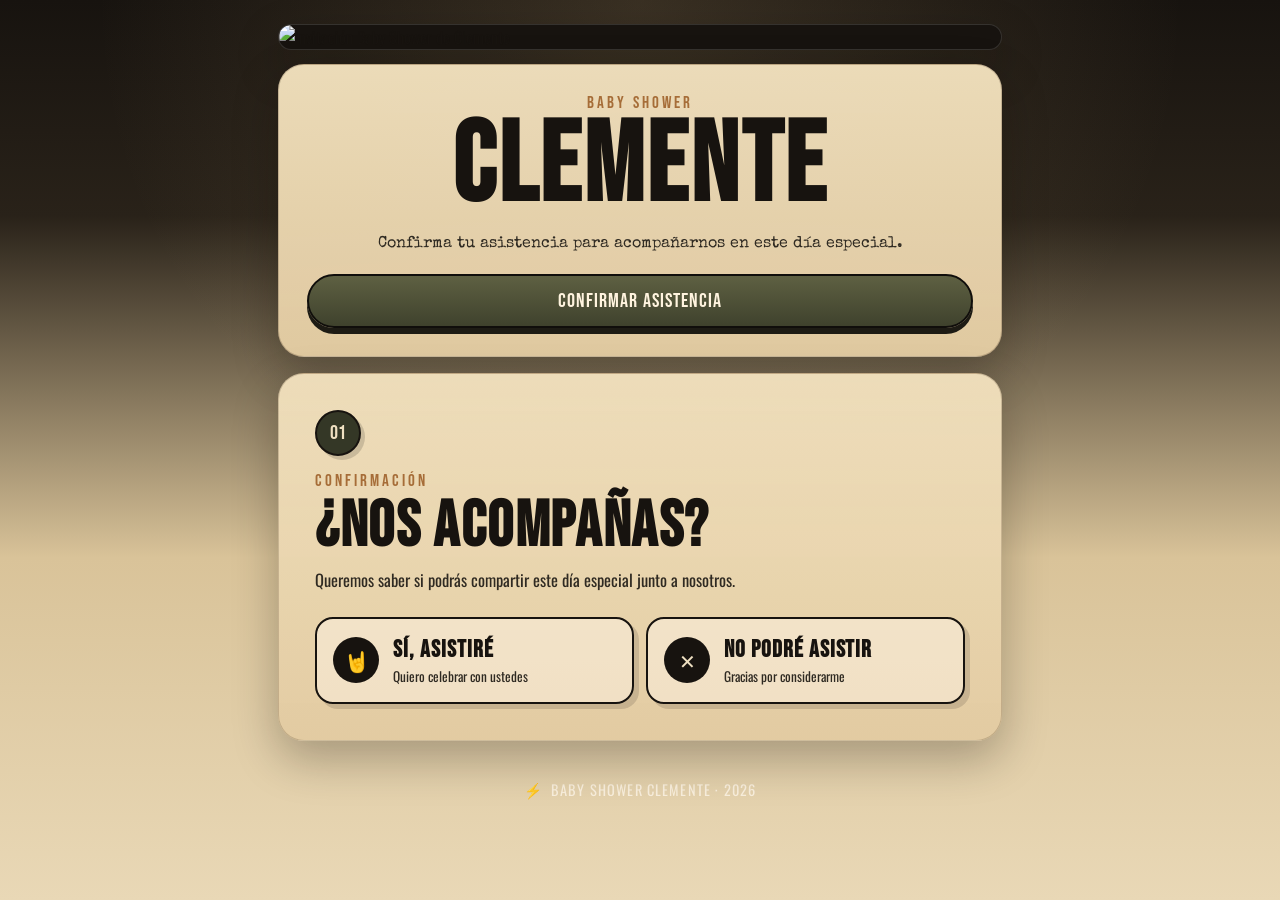
==== index.html @ 412e62c1 "V1 Baby Shower Clemente" ====
<!DOCTYPE html>
<html lang="es">
<head>
  <meta charset="UTF-8" />
  <meta name="viewport" content="width=device-width, initial-scale=1.0" />
  <meta name="theme-color" content="#17130f" />
  <meta name="description" content="Invitación al Baby Shower de Clemente." />
  <title>Baby Shower Clemente</title>

  <link rel="preconnect" href="https://fonts.googleapis.com">
  <link rel="preconnect" href="https://fonts.gstatic.com" crossorigin>
  <link href="https://fonts.googleapis.com/css2?family=Bebas+Neue&family=Oswald:wght@400;500;600;700&family=Special+Elite&display=swap" rel="stylesheet">

  <link rel="stylesheet" href="./css/styles.css" />
  <script defer src="./js/app.js"></script>
</head>
<body>
  <noscript>
    <div class="noscript">Esta invitación necesita JavaScript para funcionar.</div>
  </noscript>

  <main class="app-shell">
    <!-- PORTADA: la imagen se muestra completa, sin recortes ni textos superpuestos -->
    <section class="hero" aria-labelledby="titulo-evento">
      <div class="invitation-frame">
        <img
          src="./assets/images/invitacion-clemente.png"
          alt="Invitación Baby Shower de Clemente"
          class="invitation-image"
        />
      </div>

      <div class="hero-actions">
        <p class="eyebrow">Baby Shower</p>
        <h1 id="titulo-evento">Clemente</h1>
        <p class="hero-copy">Confirma tu asistencia para acompañarnos en este día especial.</p>

        <button class="btn btn--primary btn--wide" id="startBtn" type="button">
          Confirmar asistencia
        </button>
      </div>
    </section>

    <section class="flow-card" id="flowCard" aria-live="polite">
      <!-- PASO 1 -->
      <div class="step is-active" data-step="attendance">
        <div class="step__badge">01</div>
        <p class="eyebrow">Confirmación</p>
        <h2>¿Nos acompañas?</h2>
        <p class="step__copy">
          Queremos saber si podrás compartir este día especial junto a nosotros.
        </p>

        <div class="choice-grid">
          <button class="choice choice--yes" id="yesBtn" type="button">
            <span class="choice__icon" aria-hidden="true">🤘</span>
            <span>
              <strong>Sí, asistiré</strong>
              <small>Quiero celebrar con ustedes</small>
            </span>
          </button>

          <button class="choice choice--no" id="noBtn" type="button">
            <span class="choice__icon" aria-hidden="true">✕</span>
            <span>
              <strong>No podré asistir</strong>
              <small>Gracias por considerarme</small>
            </span>
          </button>
        </div>
      </div>

      <!-- PASO 2 -->
      <div class="step" data-step="details">
        <div class="step__badge">02</div>
        <p class="eyebrow">Tus datos</p>
        <h2 id="detailsTitle">¡Genial!</h2>
        <p class="step__copy" id="detailsCopy">
          Cuéntanos quién viene a celebrar la llegada de Clemente.
        </p>

        <form id="rsvpForm" novalidate>
          <label class="field">
            <span>Tu nombre</span>
            <input
              id="guestName"
              name="guestName"
              type="text"
              autocomplete="name"
              maxlength="80"
              placeholder="Ej: Cristopher Jiménez"
              required
            />
            <small class="field__error" id="nameError"></small>
          </label>

          <div class="counter-block" id="peopleBlock">
            <span class="counter-block__label">¿Cuántas personas asistirán?</span>
            <div class="counter" role="group" aria-label="Cantidad de personas">
              <button type="button" class="counter__btn" id="minusBtn" aria-label="Restar una persona">−</button>
              <output id="peopleCount" class="counter__value" aria-live="polite">1</output>
              <button type="button" class="counter__btn" id="plusBtn" aria-label="Sumar una persona">+</button>
            </div>
            <small>Máximo 10 personas por confirmación.</small>
          </div>

          <button class="btn btn--primary btn--wide" type="submit">
            Confirmar
          </button>
          <button class="btn btn--ghost btn--wide" id="backToAttendanceBtn" type="button">
            Volver
          </button>
        </form>
      </div>

      <!-- PASO 3 -->
      <div class="step" data-step="gifts">
        <div class="step__badge">03</div>
        <p class="eyebrow">Ideas de regalos</p>
        <h2>Si quieres traer un detalle</h2>
        <p class="step__copy">
          Lo más importante es compartir este día con nosotros. Estas son algunas ideas que pueden ser útiles para Clemente.
        </p>

        <div class="gift-grid" id="giftGrid"></div>

        <button class="btn btn--primary btn--wide" id="finishBtn" type="button">
          Continuar
        </button>
      </div>

      <!-- PASO 4 -->
      <div class="step" data-step="done">
        <div class="step__badge">04</div>
        <p class="eyebrow">Confirmación final</p>
        <h2 id="finalTitle">¡Listo!</h2>
        <div class="final-message" id="finalMessage"></div>
        <div class="summary-card" id="summaryCard"></div>

        <div class="final-actions">
          <button class="btn btn--primary btn--wide" id="calendarBtn" type="button">
            Agregar al calendario
          </button>
          <button class="btn btn--ghost btn--wide" id="editBtn" type="button">
            Modificar mi respuesta
          </button>
          <button class="btn btn--ghost btn--wide" id="resetBtn" type="button">
            Reiniciar prueba
          </button>
        </div>
      </div>

      <!-- RESPUESTA YA GUARDADA -->
      <div class="step" data-step="returning">
        <div class="step__badge">✓</div>
        <p class="eyebrow">Tu confirmación</p>
        <h2>Ya tenemos tu respuesta</h2>
        <div class="summary-card" id="returningSummary"></div>

        <div class="final-actions">
          <button class="btn btn--primary btn--wide" id="returnCalendarBtn" type="button">
            Agregar al calendario
          </button>
          <button class="btn btn--ghost btn--wide" id="returnEditBtn" type="button">
            Modificar mi respuesta
          </button>
          <button class="btn btn--ghost btn--wide" id="returnResetBtn" type="button">
            Reiniciar prueba
          </button>
        </div>
      </div>
    </section>

    <footer class="site-footer">
      <span class="footer-mark">⚡</span>
      <p>Baby Shower Clemente · 2026</p>
    </footer>
  </main>

  <div class="toast" id="toast" role="status" aria-live="polite"></div>
</body>
</html>
---- css/styles.css ----
:root {
  --ink: #17130f;
  --ink-soft: #2f2a22;
  --paper: #d8bf95;
  --paper-light: #efe0c2;
  --olive: #54523b;
  --olive-dark: #343726;
  --bronze-light: #a66d38;
  --white: #fff7ea;
  --shadow: 0 18px 45px rgba(15, 10, 6, 0.28);
  --radius-xl: 26px;
  --radius-lg: 18px;
  --radius-md: 14px;
}

* { box-sizing: border-box; }

html { scroll-behavior: smooth; }

body {
  margin: 0;
  min-height: 100vh;
  color: var(--ink);
  background:
    radial-gradient(circle at top, rgba(214, 180, 126, 0.18), transparent 34rem),
    linear-gradient(180deg, #17130f 0%, #292219 24%, #d9c399 62%, #e9d8b6 100%);
  font-family: "Oswald", Arial, sans-serif;
}

button, input { font: inherit; }
button { cursor: pointer; }
img { display: block; max-width: 100%; }

.app-shell {
  width: min(100%, 760px);
  margin: 0 auto;
  padding: 14px 12px 40px;
}

/* La portada ya NO usa object-fit: cover.
   La imagen conserva su proporción y siempre se ve completa. */
.invitation-frame {
  overflow: hidden;
  width: 100%;
  border: 1px solid rgba(255,255,255,.13);
  border-radius: var(--radius-xl);
  background: #17130f;
  box-shadow: var(--shadow);
}

.invitation-image {
  width: 100%;
  height: auto;
  object-fit: contain;
  object-position: center;
}

.hero-actions {
  margin-top: 14px;
  padding: 22px 18px;
  border: 1px solid rgba(60,42,24,.22);
  border-radius: var(--radius-xl);
  background:
    linear-gradient(rgba(242,225,190,.97), rgba(226,203,162,.98));
  box-shadow: var(--shadow);
  text-align: center;
}

.eyebrow {
  margin: 0 0 6px;
  color: var(--bronze-light);
  font-family: "Bebas Neue", Impact, sans-serif;
  font-size: 1.05rem;
  letter-spacing: .18em;
  text-transform: uppercase;
}

.hero-actions h1 {
  margin: 0;
  font-family: "Bebas Neue", Impact, sans-serif;
  font-size: clamp(4rem, 20vw, 7rem);
  line-height: .88;
  letter-spacing: .025em;
  text-transform: uppercase;
}

.hero-copy {
  margin: 14px auto 18px;
  max-width: 33rem;
  color: var(--ink-soft);
  font-family: "Special Elite", Georgia, serif;
  font-size: 1rem;
  line-height: 1.5;
}

.flow-card {
  position: relative;
  margin-top: 16px;
  overflow: hidden;
  border: 1px solid rgba(60,42,24,.20);
  border-radius: var(--radius-xl);
  background:
    linear-gradient(rgba(242,225,190,.96), rgba(226,203,162,.98));
  box-shadow: var(--shadow);
}

.step {
  display: none;
  padding: 28px 20px;
  animation: stepIn 220ms ease-out;
}

.step.is-active { display: block; }

@keyframes stepIn {
  from { opacity: 0; transform: translateY(7px); }
  to { opacity: 1; transform: translateY(0); }
}

.step__badge {
  display: grid;
  place-items: center;
  width: 46px;
  height: 46px;
  margin-bottom: 15px;
  border: 2px solid var(--ink);
  border-radius: 50%;
  background: var(--olive-dark);
  color: var(--paper-light);
  font-family: "Bebas Neue", Impact, sans-serif;
  font-size: 1.25rem;
  box-shadow: 4px 4px 0 rgba(23,19,15,.16);
}

.step h2 {
  margin: 0 0 10px;
  font-family: "Bebas Neue", Impact, sans-serif;
  font-size: clamp(2.3rem, 10vw, 4rem);
  line-height: .95;
  letter-spacing: .025em;
  text-transform: uppercase;
}

.step__copy {
  margin: 0 0 24px;
  color: var(--ink-soft);
  font-size: 1.03rem;
  line-height: 1.55;
}

.choice-grid {
  display: grid;
  gap: 12px;
}

.choice {
  display: flex;
  width: 100%;
  align-items: center;
  gap: 14px;
  padding: 16px;
  border: 2px solid var(--ink);
  border-radius: var(--radius-lg);
  color: var(--ink);
  text-align: left;
  background: rgba(255,247,234,.45);
  box-shadow: 5px 5px 0 rgba(23,19,15,.14);
  transition: transform 150ms ease, background 150ms ease;
}

.choice:hover, .choice:focus-visible { transform: translateY(-2px); }
.choice--yes:hover { background: rgba(84,82,59,.18); }
.choice--no:hover { background: rgba(112,66,56,.12); }

.choice__icon {
  display: grid;
  place-items: center;
  flex: 0 0 46px;
  height: 46px;
  border-radius: 50%;
  background: var(--ink);
  color: var(--paper-light);
  font-size: 1.25rem;
}

.choice strong, .choice small { display: block; }
.choice strong {
  font-family: "Bebas Neue", Impact, sans-serif;
  font-size: 1.5rem;
  letter-spacing: .04em;
}
.choice small { margin-top: 2px; color: var(--ink-soft); }

.field {
  display: grid;
  gap: 8px;
  margin-bottom: 22px;
}

.field > span, .counter-block__label {
  font-family: "Bebas Neue", Impact, sans-serif;
  font-size: 1.35rem;
  letter-spacing: .04em;
  text-transform: uppercase;
}

.field input {
  width: 100%;
  border: 2px solid var(--ink);
  border-radius: var(--radius-md);
  outline: none;
  padding: 14px 15px;
  background: rgba(255,247,234,.62);
  color: var(--ink);
}

.field input:focus {
  box-shadow: 0 0 0 4px rgba(84,82,59,.17);
}

.field__error {
  min-height: 1.2em;
  color: #6e2924;
  font-weight: 700;
}

.counter-block { margin-bottom: 24px; }
.counter-block small {
  display: block;
  margin-top: 8px;
  color: var(--ink-soft);
}

.counter {
  display: inline-flex;
  align-items: center;
  gap: 14px;
  margin-top: 10px;
  padding: 8px;
  border: 2px solid var(--ink);
  border-radius: 999px;
  background: rgba(255,247,234,.5);
}

.counter__btn {
  display: grid;
  place-items: center;
  width: 44px;
  height: 44px;
  border: 0;
  border-radius: 50%;
  background: var(--ink);
  color: var(--paper-light);
  font-size: 1.65rem;
}

.counter__btn:disabled {
  opacity: .45;
  cursor: not-allowed;
}

.counter__value {
  min-width: 34px;
  text-align: center;
  font-family: "Bebas Neue", Impact, sans-serif;
  font-size: 2rem;
}

.btn {
  min-height: 54px;
  border-radius: 999px;
  padding: 13px 22px;
  font-family: "Bebas Neue", Impact, sans-serif;
  font-size: 1.25rem;
  letter-spacing: .055em;
  text-transform: uppercase;
  transition: transform 150ms ease, filter 150ms ease;
}

.btn:hover, .btn:focus-visible {
  transform: translateY(-1px);
  filter: brightness(1.04);
}

.btn--wide { width: 100%; }

.btn--primary {
  border: 2px solid #100e0b;
  background: linear-gradient(180deg, #5e6042 0%, #3f422d 100%);
  color: #fff4df;
  box-shadow: 0 6px 0 #1d1b14;
}

.btn--ghost {
  margin-top: 12px;
  border: 2px solid var(--ink);
  background: transparent;
  color: var(--ink);
}

.gift-grid {
  display: grid;
  grid-template-columns: repeat(2, minmax(0,1fr));
  gap: 12px;
  margin-bottom: 22px;
}

.gift-card {
  min-height: 140px;
  padding: 16px;
  border: 2px solid var(--ink);
  border-radius: var(--radius-lg);
  background: rgba(255,247,234,.5);
  box-shadow: 4px 4px 0 rgba(23,19,15,.13);
}

.gift-card__icon { font-size: 1.7rem; }
.gift-card h3 {
  margin: 10px 0 5px;
  font-family: "Bebas Neue", Impact, sans-serif;
  font-size: 1.45rem;
}
.gift-card p { margin: 0; color: var(--ink-soft); }

.final-message {
  margin-bottom: 16px;
  font-size: 1.05rem;
  line-height: 1.55;
}

.summary-card {
  margin: 18px 0;
  padding: 18px;
  border: 2px solid var(--ink);
  border-radius: var(--radius-lg);
  background: rgba(255,247,234,.5);
  box-shadow: 5px 5px 0 rgba(23,19,15,.13);
}

.summary-card dl {
  display: grid;
  grid-template-columns: 1fr auto;
  gap: 8px 16px;
  margin: 0;
}

.summary-card dt { color: var(--ink-soft); }
.summary-card dd {
  margin: 0;
  font-weight: 700;
  text-align: right;
}

.site-footer {
  display: flex;
  justify-content: center;
  align-items: center;
  gap: 8px;
  padding: 24px 10px 0;
  color: rgba(255,247,234,.78);
  font-size: .9rem;
  text-transform: uppercase;
  letter-spacing: .08em;
}

.footer-mark { color: var(--bronze-light); }

.toast {
  position: fixed;
  left: 50%;
  bottom: 20px;
  z-index: 50;
  width: min(calc(100% - 28px), 460px);
  transform: translate(-50%,130%);
  border-radius: var(--radius-md);
  padding: 13px 16px;
  background: #17130f;
  color: #fff4df;
  box-shadow: var(--shadow);
  opacity: 0;
  transition: transform 220ms ease, opacity 220ms ease;
}

.toast.is-visible {
  transform: translate(-50%,0);
  opacity: 1;
}

.noscript {
  padding: 12px;
  background: #7e2f29;
  color: white;
  text-align: center;
}

@media (min-width: 640px) {
  .app-shell { padding: 24px 18px 52px; }
  .hero-actions { padding: 28px; }
  .step { padding: 36px; }
  .choice-grid { grid-template-columns: 1fr 1fr; }
  .gift-grid { grid-template-columns: repeat(3, minmax(0,1fr)); }
}

@media (max-width: 420px) {
  .gift-grid { grid-template-columns: 1fr; }
}

@media (prefers-reduced-motion: reduce) {
  *, *::before, *::after {
    scroll-behavior: auto !important;
    animation-duration: .01ms !important;
    animation-iteration-count: 1 !important;
    transition-duration: .01ms !important;
  }
}
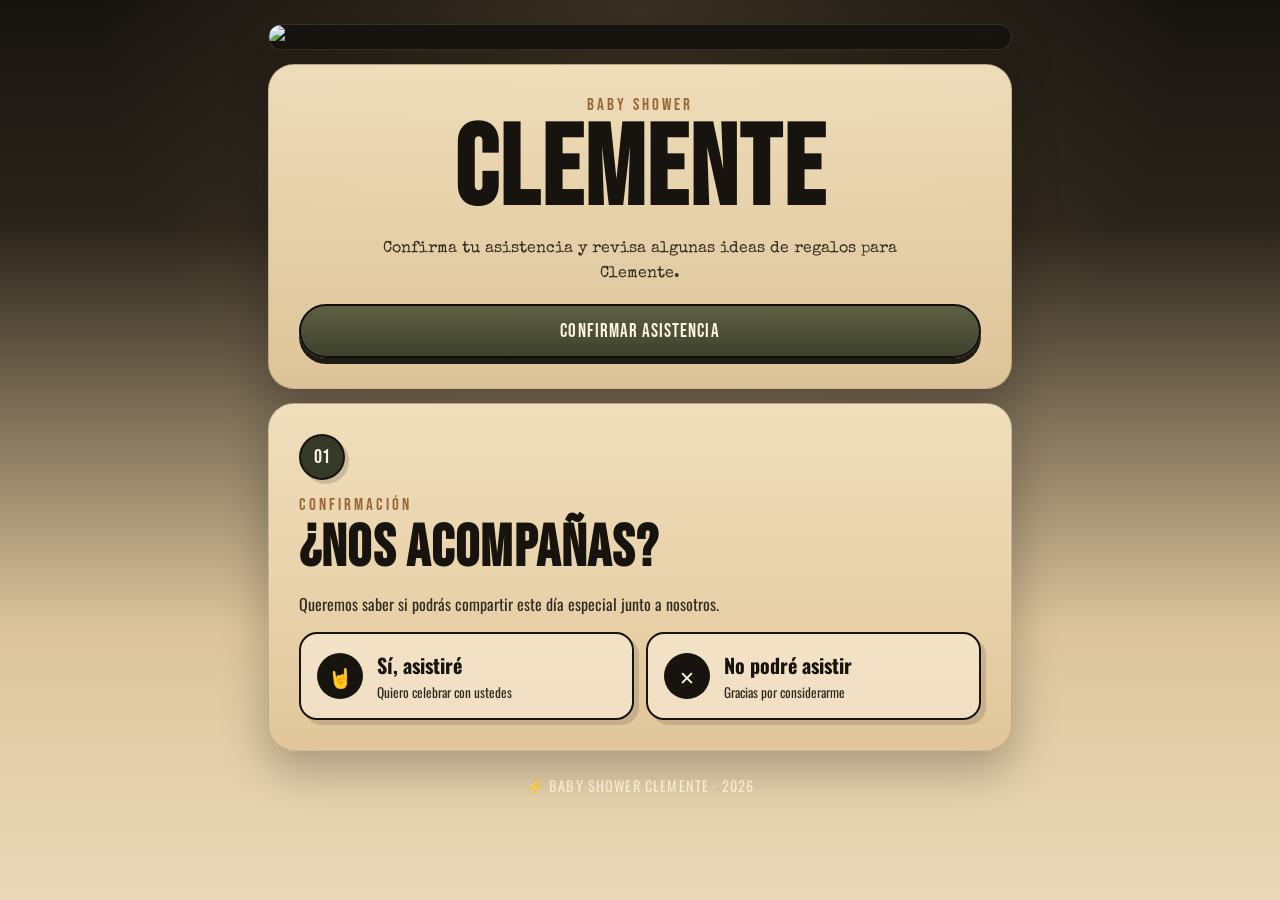
==== commit 0be2da88: "V4 imagen final y lista simplificada" ====
--- a/index.html
+++ b/index.html
@@ -1,67 +1,68 @@
 <!DOCTYPE html>
 <html lang="es">
 <head>
-  <meta charset="UTF-8" />
-  <meta name="viewport" content="width=device-width, initial-scale=1.0" />
-  <meta name="theme-color" content="#17130f" />
-  <meta name="description" content="Invitación al Baby Shower de Clemente." />
+  <meta charset="UTF-8">
+  <meta name="viewport" content="width=device-width, initial-scale=1.0">
+  <meta name="theme-color" content="#17130f">
+  <meta name="description" content="Invitación al Baby Shower de Clemente. Confirma tu asistencia y revisa la lista de regalos.">
   <title>Baby Shower Clemente</title>
 
   <link rel="preconnect" href="https://fonts.googleapis.com">
   <link rel="preconnect" href="https://fonts.gstatic.com" crossorigin>
   <link href="https://fonts.googleapis.com/css2?family=Bebas+Neue&family=Oswald:wght@400;500;600;700&family=Special+Elite&display=swap" rel="stylesheet">
 
-  <link rel="stylesheet" href="./css/styles.css" />
+  <link rel="stylesheet" href="./css/styles.css">
   <script defer src="./js/app.js"></script>
 </head>
+
 <body>
   <noscript>
     <div class="noscript">Esta invitación necesita JavaScript para funcionar.</div>
   </noscript>
 
   <main class="app-shell">
-    <!-- PORTADA: la imagen se muestra completa, sin recortes ni textos superpuestos -->
     <section class="hero" aria-labelledby="titulo-evento">
       <div class="invitation-frame">
         <img
           src="./assets/images/invitacion-clemente.png"
           alt="Invitación Baby Shower de Clemente"
           class="invitation-image"
-        />
+        >
       </div>
 
       <div class="hero-actions">
         <p class="eyebrow">Baby Shower</p>
         <h1 id="titulo-evento">Clemente</h1>
-        <p class="hero-copy">Confirma tu asistencia para acompañarnos en este día especial.</p>
+        <p class="hero-copy">
+          Confirma tu asistencia y revisa algunas ideas de regalos para Clemente.
+        </p>
 
-        <button class="btn btn--primary btn--wide" id="startBtn" type="button">
+        <button class="btn btn-primary" id="startBtn" type="button">
           Confirmar asistencia
         </button>
       </div>
     </section>
 
     <section class="flow-card" id="flowCard" aria-live="polite">
-      <!-- PASO 1 -->
       <div class="step is-active" data-step="attendance">
-        <div class="step__badge">01</div>
+        <span class="badge">01</span>
         <p class="eyebrow">Confirmación</p>
         <h2>¿Nos acompañas?</h2>
-        <p class="step__copy">
+        <p class="step-copy">
           Queremos saber si podrás compartir este día especial junto a nosotros.
         </p>
 
         <div class="choice-grid">
-          <button class="choice choice--yes" id="yesBtn" type="button">
-            <span class="choice__icon" aria-hidden="true">🤘</span>
+          <button class="choice choice-yes" id="yesBtn" type="button">
+            <span class="choice-icon" aria-hidden="true">🤘</span>
             <span>
               <strong>Sí, asistiré</strong>
               <small>Quiero celebrar con ustedes</small>
             </span>
           </button>
 
-          <button class="choice choice--no" id="noBtn" type="button">
-            <span class="choice__icon" aria-hidden="true">✕</span>
+          <button class="choice choice-no" id="noBtn" type="button">
+            <span class="choice-icon" aria-hidden="true">✕</span>
             <span>
               <strong>No podré asistir</strong>
               <small>Gracias por considerarme</small>
@@ -70,13 +71,12 @@
         </div>
       </div>
 
-      <!-- PASO 2 -->
       <div class="step" data-step="details">
-        <div class="step__badge">02</div>
-        <p class="eyebrow">Tus datos</p>
+        <span class="badge">02</span>
+        <p class="eyebrow">Tu respuesta</p>
         <h2 id="detailsTitle">¡Genial!</h2>
-        <p class="step__copy" id="detailsCopy">
-          Cuéntanos quién viene a celebrar la llegada de Clemente.
+        <p class="step-copy" id="detailsCopy">
+          Escribe tu nombre para registrar tu confirmación.
         </p>
 
         <form id="rsvpForm" novalidate>
@@ -84,96 +84,74 @@
             <span>Tu nombre</span>
             <input
               id="guestName"
-              name="guestName"
               type="text"
+              maxlength="80"
               autocomplete="name"
-              maxlength="80"
               placeholder="Ej: Cristopher Jiménez"
               required
-            />
-            <small class="field__error" id="nameError"></small>
+            >
+            <small id="nameError" class="error"></small>
           </label>
 
-          <div class="counter-block" id="peopleBlock">
-            <span class="counter-block__label">¿Cuántas personas asistirán?</span>
-            <div class="counter" role="group" aria-label="Cantidad de personas">
-              <button type="button" class="counter__btn" id="minusBtn" aria-label="Restar una persona">−</button>
-              <output id="peopleCount" class="counter__value" aria-live="polite">1</output>
-              <button type="button" class="counter__btn" id="plusBtn" aria-label="Sumar una persona">+</button>
-            </div>
-            <small>Máximo 10 personas por confirmación.</small>
-          </div>
-
-          <button class="btn btn--primary btn--wide" type="submit">
-            Confirmar
-          </button>
-          <button class="btn btn--ghost btn--wide" id="backToAttendanceBtn" type="button">
-            Volver
-          </button>
+          <button class="btn btn-primary" type="submit">Guardar respuesta</button>
+          <button class="btn btn-ghost" id="backBtn" type="button">Volver</button>
         </form>
       </div>
 
-      <!-- PASO 3 -->
       <div class="step" data-step="gifts">
-        <div class="step__badge">03</div>
+        <span class="badge">03</span>
         <p class="eyebrow">Ideas de regalos</p>
-        <h2>Si quieres traer un detalle</h2>
-        <p class="step__copy">
-          Lo más importante es compartir este día con nosotros. Estas son algunas ideas que pueden ser útiles para Clemente.
+        <h2>Lista para Clemente</h2>
+        <p class="step-copy">
+          No necesitas seleccionar ni reservar nada. Esta lista es solamente una guía
+          con cosas útiles para la llegada de Clemente.
         </p>
 
-        <div class="gift-grid" id="giftGrid"></div>
+        <div class="gift-sections" id="giftSections"></div>
 
-        <button class="btn btn--primary btn--wide" id="finishBtn" type="button">
-          Continuar
+        <button class="btn btn-primary" id="finishBtn" type="button">Continuar</button>
+      </div>
+
+      <div class="step" data-step="done">
+        <span class="badge">04</span>
+        <p class="eyebrow">Confirmación final</p>
+        <h2 id="finalTitle">¡Listo!</h2>
+        <p class="final-message" id="finalMessage"></p>
+
+        <div class="summary" id="summaryCard"></div>
+
+        <button class="btn btn-primary" id="calendarBtn" type="button">
+          Agregar al calendario
+        </button>
+        <button class="btn btn-ghost" id="editBtn" type="button">
+          Modificar mi respuesta
+        </button>
+        <button class="btn btn-ghost" id="resetBtn" type="button">
+          Reiniciar prueba
         </button>
       </div>
 
-      <!-- PASO 4 -->
-      <div class="step" data-step="done">
-        <div class="step__badge">04</div>
-        <p class="eyebrow">Confirmación final</p>
-        <h2 id="finalTitle">¡Listo!</h2>
-        <div class="final-message" id="finalMessage"></div>
-        <div class="summary-card" id="summaryCard"></div>
-
-        <div class="final-actions">
-          <button class="btn btn--primary btn--wide" id="calendarBtn" type="button">
-            Agregar al calendario
-          </button>
-          <button class="btn btn--ghost btn--wide" id="editBtn" type="button">
-            Modificar mi respuesta
-          </button>
-          <button class="btn btn--ghost btn--wide" id="resetBtn" type="button">
-            Reiniciar prueba
-          </button>
-        </div>
-      </div>
-
-      <!-- RESPUESTA YA GUARDADA -->
       <div class="step" data-step="returning">
-        <div class="step__badge">✓</div>
+        <span class="badge">✓</span>
         <p class="eyebrow">Tu confirmación</p>
         <h2>Ya tenemos tu respuesta</h2>
-        <div class="summary-card" id="returningSummary"></div>
 
-        <div class="final-actions">
-          <button class="btn btn--primary btn--wide" id="returnCalendarBtn" type="button">
-            Agregar al calendario
-          </button>
-          <button class="btn btn--ghost btn--wide" id="returnEditBtn" type="button">
-            Modificar mi respuesta
-          </button>
-          <button class="btn btn--ghost btn--wide" id="returnResetBtn" type="button">
-            Reiniciar prueba
-          </button>
-        </div>
+        <div class="summary" id="returningSummary"></div>
+
+        <button class="btn btn-primary" id="returnCalendarBtn" type="button">
+          Agregar al calendario
+        </button>
+        <button class="btn btn-ghost" id="returnEditBtn" type="button">
+          Modificar mi respuesta
+        </button>
+        <button class="btn btn-ghost" id="returnResetBtn" type="button">
+          Reiniciar prueba
+        </button>
       </div>
     </section>
 
     <footer class="site-footer">
-      <span class="footer-mark">⚡</span>
-      <p>Baby Shower Clemente · 2026</p>
+      <span>⚡ Baby Shower Clemente · 2026</span>
     </footer>
   </main>
 
--- a/css/styles.css
+++ b/css/styles.css
@@ -1,415 +1,420 @@
-:root {
-  --ink: #17130f;
-  --ink-soft: #2f2a22;
-  --paper: #d8bf95;
-  --paper-light: #efe0c2;
-  --olive: #54523b;
-  --olive-dark: #343726;
-  --bronze-light: #a66d38;
-  --white: #fff7ea;
-  --shadow: 0 18px 45px rgba(15, 10, 6, 0.28);
-  --radius-xl: 26px;
-  --radius-lg: 18px;
-  --radius-md: 14px;
-}
-
-* { box-sizing: border-box; }
-
-html { scroll-behavior: smooth; }
-
-body {
-  margin: 0;
-  min-height: 100vh;
-  color: var(--ink);
+:root{
+  --ink:#17130f;
+  --ink-soft:#332c23;
+  --paper:#ead7b2;
+  --paper-2:#dfc49a;
+  --olive:#4d5138;
+  --olive-dark:#353927;
+  --accent:#9b6735;
+  --cream:#fff4df;
+  --danger:#783a32;
+  --shadow:0 18px 45px rgba(15,10,6,.28);
+  --radius-xl:26px;
+  --radius-lg:18px;
+  --radius-md:14px;
+}
+
+*{box-sizing:border-box}
+html{scroll-behavior:smooth}
+
+body{
+  margin:0;
+  min-height:100vh;
+  color:var(--ink);
   background:
-    radial-gradient(circle at top, rgba(214, 180, 126, 0.18), transparent 34rem),
-    linear-gradient(180deg, #17130f 0%, #292219 24%, #d9c399 62%, #e9d8b6 100%);
-  font-family: "Oswald", Arial, sans-serif;
-}
-
-button, input { font: inherit; }
-button { cursor: pointer; }
-img { display: block; max-width: 100%; }
-
-.app-shell {
-  width: min(100%, 760px);
-  margin: 0 auto;
-  padding: 14px 12px 40px;
-}
-
-/* La portada ya NO usa object-fit: cover.
-   La imagen conserva su proporción y siempre se ve completa. */
-.invitation-frame {
-  overflow: hidden;
-  width: 100%;
-  border: 1px solid rgba(255,255,255,.13);
-  border-radius: var(--radius-xl);
-  background: #17130f;
-  box-shadow: var(--shadow);
-}
-
-.invitation-image {
-  width: 100%;
-  height: auto;
-  object-fit: contain;
-  object-position: center;
-}
-
-.hero-actions {
-  margin-top: 14px;
-  padding: 22px 18px;
-  border: 1px solid rgba(60,42,24,.22);
-  border-radius: var(--radius-xl);
+    radial-gradient(circle at top,rgba(214,180,126,.18),transparent 34rem),
+    linear-gradient(180deg,#17130f 0%,#2b241b 25%,#dcc59c 70%,#ead9b8 100%);
+  font-family:"Oswald",Arial,sans-serif;
+}
+
+button,input{font:inherit}
+button{cursor:pointer}
+img{display:block;max-width:100%}
+
+.app-shell{
+  width:min(100%,780px);
+  margin:0 auto;
+  padding:14px 12px 42px;
+}
+
+.invitation-frame,
+.hero-actions,
+.flow-card{
+  border-radius:var(--radius-xl);
+  box-shadow:var(--shadow);
+}
+
+.invitation-frame{
+  overflow:hidden;
+  background:#17130f;
+  border:1px solid rgba(255,255,255,.12);
+}
+
+.invitation-image{
+  width:100%;
+  height:auto;
+  object-fit:contain;
+}
+
+.hero-actions,
+.flow-card{
+  margin-top:14px;
   background:
-    linear-gradient(rgba(242,225,190,.97), rgba(226,203,162,.98));
-  box-shadow: var(--shadow);
-  text-align: center;
-}
-
-.eyebrow {
-  margin: 0 0 6px;
-  color: var(--bronze-light);
-  font-family: "Bebas Neue", Impact, sans-serif;
-  font-size: 1.05rem;
-  letter-spacing: .18em;
-  text-transform: uppercase;
-}
-
-.hero-actions h1 {
-  margin: 0;
-  font-family: "Bebas Neue", Impact, sans-serif;
-  font-size: clamp(4rem, 20vw, 7rem);
-  line-height: .88;
-  letter-spacing: .025em;
-  text-transform: uppercase;
-}
-
-.hero-copy {
-  margin: 14px auto 18px;
-  max-width: 33rem;
-  color: var(--ink-soft);
-  font-family: "Special Elite", Georgia, serif;
-  font-size: 1rem;
-  line-height: 1.5;
-}
-
-.flow-card {
-  position: relative;
-  margin-top: 16px;
-  overflow: hidden;
-  border: 1px solid rgba(60,42,24,.20);
-  border-radius: var(--radius-xl);
+    linear-gradient(rgba(242,225,190,.98),rgba(224,198,154,.98));
+  border:1px solid rgba(60,42,24,.20);
+}
+
+.hero-actions{
+  padding:22px;
+  text-align:center;
+}
+
+.hero-actions h1,
+.step h2{
+  margin:0 0 12px;
+  font-family:"Bebas Neue",Impact,sans-serif;
+  line-height:.9;
+  text-transform:uppercase;
+  letter-spacing:.02em;
+}
+
+.hero-actions h1{
+  font-size:clamp(4rem,20vw,7rem);
+}
+
+.step h2{
+  font-size:clamp(2.2rem,9vw,3.7rem);
+}
+
+.eyebrow{
+  margin:0 0 7px;
+  color:var(--accent);
+  font-family:"Bebas Neue",Impact,sans-serif;
+  font-size:1.05rem;
+  letter-spacing:.18em;
+  text-transform:uppercase;
+}
+
+.hero-copy,
+.step-copy{
+  color:var(--ink-soft);
+  line-height:1.55;
+}
+
+.hero-copy{
+  max-width:34rem;
+  margin:14px auto 18px;
+  font-family:"Special Elite",Georgia,serif;
+}
+
+.flow-card{overflow:hidden}
+
+.step{
+  display:none;
+  padding:26px 20px;
+  animation:stepIn .22s ease-out;
+}
+
+.step.is-active{display:block}
+
+@keyframes stepIn{
+  from{opacity:0;transform:translateY(7px)}
+  to{opacity:1;transform:translateY(0)}
+}
+
+.badge{
+  display:grid;
+  place-items:center;
+  width:46px;
+  height:46px;
+  margin-bottom:15px;
+  border:2px solid var(--ink);
+  border-radius:50%;
+  background:var(--olive-dark);
+  color:var(--cream);
+  font-family:"Bebas Neue",Impact,sans-serif;
+  font-size:1.25rem;
+  box-shadow:4px 4px 0 rgba(23,19,15,.16);
+}
+
+.choice-grid{
+  display:grid;
+  gap:12px;
+}
+
+.choice{
+  display:flex;
+  width:100%;
+  align-items:center;
+  gap:14px;
+  padding:16px;
+  border:2px solid var(--ink);
+  border-radius:var(--radius-lg);
+  background:rgba(255,247,234,.48);
+  color:var(--ink);
+  text-align:left;
+  box-shadow:5px 5px 0 rgba(23,19,15,.14);
+  transition:transform .15s ease,background .15s ease;
+}
+
+.choice:hover,
+.choice:focus-visible{
+  transform:translateY(-2px);
+}
+
+.choice-yes:hover{background:rgba(77,81,56,.17)}
+.choice-no:hover{background:rgba(120,58,50,.10)}
+
+.choice-icon{
+  display:grid;
+  place-items:center;
+  flex:0 0 46px;
+  width:46px;
+  height:46px;
+  border-radius:50%;
+  background:var(--ink);
+  color:var(--cream);
+  font-size:1.2rem;
+}
+
+.choice strong,
+.choice small{display:block}
+
+.choice strong{font-size:1.25rem}
+.choice small{margin-top:2px;color:var(--ink-soft)}
+
+.field{
+  display:grid;
+  gap:8px;
+  font-family:"Bebas Neue",Impact,sans-serif;
+  font-size:1.3rem;
+  letter-spacing:.04em;
+  text-transform:uppercase;
+}
+
+.field input{
+  padding:14px 15px;
+  border:2px solid var(--ink);
+  border-radius:var(--radius-md);
+  background:rgba(255,247,234,.68);
+  color:var(--ink);
+  outline:none;
+  font-family:"Oswald",Arial,sans-serif;
+  text-transform:none;
+  letter-spacing:0;
+}
+
+.field input:focus{
+  box-shadow:0 0 0 4px rgba(77,81,56,.16);
+}
+
+.error{
+  min-height:1.2em;
+  color:var(--danger);
+  font-family:"Oswald",Arial,sans-serif;
+  font-size:.9rem;
+  text-transform:none;
+}
+
+.btn{
+  width:100%;
+  min-height:54px;
+  border-radius:999px;
+  padding:13px 22px;
+  font-family:"Bebas Neue",Impact,sans-serif;
+  font-size:1.2rem;
+  letter-spacing:.055em;
+  text-transform:uppercase;
+  transition:transform .15s ease,filter .15s ease;
+}
+
+.btn:hover,
+.btn:focus-visible{
+  transform:translateY(-1px);
+  filter:brightness(1.04);
+}
+
+.btn-primary{
+  border:2px solid #100e0b;
+  background:linear-gradient(#5d6042,#3f422d);
+  color:var(--cream);
+  box-shadow:0 6px 0 #1d1b14;
+}
+
+.btn-ghost{
+  margin-top:12px;
+  border:2px solid var(--ink);
+  background:transparent;
+  color:var(--ink);
+}
+
+.gift-sections{
+  display:grid;
+  gap:16px;
+  margin:20px 0 22px;
+}
+
+.gift-section{
+  overflow:hidden;
+  border:2px solid var(--ink);
+  border-radius:var(--radius-lg);
+  background:rgba(255,247,234,.56);
+  box-shadow:5px 5px 0 rgba(23,19,15,.13);
+}
+
+.gift-header{
+  display:flex;
+  align-items:center;
+  gap:12px;
+  padding:14px 16px;
   background:
-    linear-gradient(rgba(242,225,190,.96), rgba(226,203,162,.98));
-  box-shadow: var(--shadow);
-}
-
-.step {
-  display: none;
-  padding: 28px 20px;
-  animation: stepIn 220ms ease-out;
-}
-
-.step.is-active { display: block; }
-
-@keyframes stepIn {
-  from { opacity: 0; transform: translateY(7px); }
-  to { opacity: 1; transform: translateY(0); }
-}
-
-.step__badge {
-  display: grid;
-  place-items: center;
-  width: 46px;
-  height: 46px;
-  margin-bottom: 15px;
-  border: 2px solid var(--ink);
-  border-radius: 50%;
-  background: var(--olive-dark);
-  color: var(--paper-light);
-  font-family: "Bebas Neue", Impact, sans-serif;
-  font-size: 1.25rem;
-  box-shadow: 4px 4px 0 rgba(23,19,15,.16);
-}
-
-.step h2 {
-  margin: 0 0 10px;
-  font-family: "Bebas Neue", Impact, sans-serif;
-  font-size: clamp(2.3rem, 10vw, 4rem);
-  line-height: .95;
-  letter-spacing: .025em;
-  text-transform: uppercase;
-}
-
-.step__copy {
-  margin: 0 0 24px;
-  color: var(--ink-soft);
-  font-size: 1.03rem;
-  line-height: 1.55;
-}
-
-.choice-grid {
-  display: grid;
-  gap: 12px;
-}
-
-.choice {
-  display: flex;
-  width: 100%;
-  align-items: center;
-  gap: 14px;
-  padding: 16px;
-  border: 2px solid var(--ink);
-  border-radius: var(--radius-lg);
-  color: var(--ink);
-  text-align: left;
-  background: rgba(255,247,234,.45);
-  box-shadow: 5px 5px 0 rgba(23,19,15,.14);
-  transition: transform 150ms ease, background 150ms ease;
-}
-
-.choice:hover, .choice:focus-visible { transform: translateY(-2px); }
-.choice--yes:hover { background: rgba(84,82,59,.18); }
-.choice--no:hover { background: rgba(112,66,56,.12); }
-
-.choice__icon {
-  display: grid;
-  place-items: center;
-  flex: 0 0 46px;
-  height: 46px;
-  border-radius: 50%;
-  background: var(--ink);
-  color: var(--paper-light);
-  font-size: 1.25rem;
-}
-
-.choice strong, .choice small { display: block; }
-.choice strong {
-  font-family: "Bebas Neue", Impact, sans-serif;
-  font-size: 1.5rem;
-  letter-spacing: .04em;
-}
-.choice small { margin-top: 2px; color: var(--ink-soft); }
-
-.field {
-  display: grid;
-  gap: 8px;
-  margin-bottom: 22px;
-}
-
-.field > span, .counter-block__label {
-  font-family: "Bebas Neue", Impact, sans-serif;
-  font-size: 1.35rem;
-  letter-spacing: .04em;
-  text-transform: uppercase;
-}
-
-.field input {
-  width: 100%;
-  border: 2px solid var(--ink);
-  border-radius: var(--radius-md);
-  outline: none;
-  padding: 14px 15px;
-  background: rgba(255,247,234,.62);
-  color: var(--ink);
-}
-
-.field input:focus {
-  box-shadow: 0 0 0 4px rgba(84,82,59,.17);
-}
-
-.field__error {
-  min-height: 1.2em;
-  color: #6e2924;
-  font-weight: 700;
-}
-
-.counter-block { margin-bottom: 24px; }
-.counter-block small {
-  display: block;
-  margin-top: 8px;
-  color: var(--ink-soft);
-}
-
-.counter {
-  display: inline-flex;
-  align-items: center;
-  gap: 14px;
-  margin-top: 10px;
-  padding: 8px;
-  border: 2px solid var(--ink);
-  border-radius: 999px;
-  background: rgba(255,247,234,.5);
-}
-
-.counter__btn {
-  display: grid;
-  place-items: center;
-  width: 44px;
-  height: 44px;
-  border: 0;
-  border-radius: 50%;
-  background: var(--ink);
-  color: var(--paper-light);
-  font-size: 1.65rem;
-}
-
-.counter__btn:disabled {
-  opacity: .45;
-  cursor: not-allowed;
-}
-
-.counter__value {
-  min-width: 34px;
-  text-align: center;
-  font-family: "Bebas Neue", Impact, sans-serif;
-  font-size: 2rem;
-}
-
-.btn {
-  min-height: 54px;
-  border-radius: 999px;
-  padding: 13px 22px;
-  font-family: "Bebas Neue", Impact, sans-serif;
-  font-size: 1.25rem;
-  letter-spacing: .055em;
-  text-transform: uppercase;
-  transition: transform 150ms ease, filter 150ms ease;
-}
-
-.btn:hover, .btn:focus-visible {
-  transform: translateY(-1px);
-  filter: brightness(1.04);
-}
-
-.btn--wide { width: 100%; }
-
-.btn--primary {
-  border: 2px solid #100e0b;
-  background: linear-gradient(180deg, #5e6042 0%, #3f422d 100%);
-  color: #fff4df;
-  box-shadow: 0 6px 0 #1d1b14;
-}
-
-.btn--ghost {
-  margin-top: 12px;
-  border: 2px solid var(--ink);
-  background: transparent;
-  color: var(--ink);
-}
-
-.gift-grid {
-  display: grid;
-  grid-template-columns: repeat(2, minmax(0,1fr));
-  gap: 12px;
-  margin-bottom: 22px;
-}
-
-.gift-card {
-  min-height: 140px;
-  padding: 16px;
-  border: 2px solid var(--ink);
-  border-radius: var(--radius-lg);
-  background: rgba(255,247,234,.5);
-  box-shadow: 4px 4px 0 rgba(23,19,15,.13);
-}
-
-.gift-card__icon { font-size: 1.7rem; }
-.gift-card h3 {
-  margin: 10px 0 5px;
-  font-family: "Bebas Neue", Impact, sans-serif;
-  font-size: 1.45rem;
-}
-.gift-card p { margin: 0; color: var(--ink-soft); }
-
-.final-message {
-  margin-bottom: 16px;
-  font-size: 1.05rem;
-  line-height: 1.55;
-}
-
-.summary-card {
-  margin: 18px 0;
-  padding: 18px;
-  border: 2px solid var(--ink);
-  border-radius: var(--radius-lg);
-  background: rgba(255,247,234,.5);
-  box-shadow: 5px 5px 0 rgba(23,19,15,.13);
-}
-
-.summary-card dl {
-  display: grid;
-  grid-template-columns: 1fr auto;
-  gap: 8px 16px;
-  margin: 0;
-}
-
-.summary-card dt { color: var(--ink-soft); }
-.summary-card dd {
-  margin: 0;
-  font-weight: 700;
-  text-align: right;
-}
-
-.site-footer {
-  display: flex;
-  justify-content: center;
-  align-items: center;
-  gap: 8px;
-  padding: 24px 10px 0;
-  color: rgba(255,247,234,.78);
-  font-size: .9rem;
-  text-transform: uppercase;
-  letter-spacing: .08em;
-}
-
-.footer-mark { color: var(--bronze-light); }
-
-.toast {
-  position: fixed;
-  left: 50%;
-  bottom: 20px;
-  z-index: 50;
-  width: min(calc(100% - 28px), 460px);
-  transform: translate(-50%,130%);
-  border-radius: var(--radius-md);
-  padding: 13px 16px;
-  background: #17130f;
-  color: #fff4df;
-  box-shadow: var(--shadow);
-  opacity: 0;
-  transition: transform 220ms ease, opacity 220ms ease;
-}
-
-.toast.is-visible {
-  transform: translate(-50%,0);
-  opacity: 1;
-}
-
-.noscript {
-  padding: 12px;
-  background: #7e2f29;
-  color: white;
-  text-align: center;
-}
-
-@media (min-width: 640px) {
-  .app-shell { padding: 24px 18px 52px; }
-  .hero-actions { padding: 28px; }
-  .step { padding: 36px; }
-  .choice-grid { grid-template-columns: 1fr 1fr; }
-  .gift-grid { grid-template-columns: repeat(3, minmax(0,1fr)); }
-}
-
-@media (max-width: 420px) {
-  .gift-grid { grid-template-columns: 1fr; }
-}
-
-@media (prefers-reduced-motion: reduce) {
-  *, *::before, *::after {
-    scroll-behavior: auto !important;
-    animation-duration: .01ms !important;
-    animation-iteration-count: 1 !important;
-    transition-duration: .01ms !important;
+    linear-gradient(90deg,rgba(77,81,56,.22),rgba(155,103,53,.10));
+  border-bottom:1px solid rgba(23,19,15,.20);
+}
+
+.gift-icon{
+  display:grid;
+  place-items:center;
+  flex:0 0 44px;
+  width:44px;
+  height:44px;
+  border:2px solid rgba(23,19,15,.75);
+  border-radius:50%;
+  background:rgba(255,244,223,.65);
+  font-size:1.25rem;
+}
+
+.gift-header h3{
+  margin:0;
+  font-family:"Bebas Neue",Impact,sans-serif;
+  font-size:1.5rem;
+  line-height:1;
+  letter-spacing:.035em;
+  text-transform:uppercase;
+}
+
+.gift-list{
+  list-style:none;
+  margin:0;
+  padding:10px 14px 16px;
+}
+
+.gift-item{
+  position:relative;
+  padding:10px 8px 10px 30px;
+  border-bottom:1px dashed rgba(23,19,15,.20);
+  line-height:1.4;
+}
+
+.gift-item:last-child{
+  border-bottom:0;
+}
+
+.gift-item::before{
+  content:"★";
+  position:absolute;
+  left:7px;
+  top:10px;
+  color:var(--olive);
+  font-size:.82rem;
+}
+
+.gift-item--group{
+  padding-bottom:4px;
+  font-weight:700;
+}
+
+.gift-sublist{
+  display:flex;
+  flex-wrap:wrap;
+  gap:7px;
+  margin-top:8px;
+}
+
+.gift-chip{
+  display:inline-flex;
+  padding:6px 10px;
+  border:1px solid rgba(23,19,15,.45);
+  border-radius:999px;
+  background:rgba(77,81,56,.12);
+  font-size:.9rem;
+  font-weight:500;
+}
+
+.summary{
+  margin:18px 0;
+  padding:18px;
+  border:2px solid var(--ink);
+  border-radius:var(--radius-lg);
+  background:rgba(255,247,234,.52);
+}
+
+.summary dl{
+  display:grid;
+  grid-template-columns:1fr auto;
+  gap:8px 16px;
+  margin:0;
+}
+
+.summary dd{
+  margin:0;
+  font-weight:700;
+  text-align:right;
+}
+
+.final-message{
+  line-height:1.55;
+}
+
+.site-footer{
+  padding:24px 10px 0;
+  color:rgba(255,244,223,.8);
+  text-align:center;
+  font-size:.9rem;
+  letter-spacing:.08em;
+  text-transform:uppercase;
+}
+
+.toast{
+  position:fixed;
+  left:50%;
+  bottom:20px;
+  z-index:50;
+  width:min(calc(100% - 28px),460px);
+  padding:12px 16px;
+  border-radius:12px;
+  background:#17130f;
+  color:#fff4df;
+  box-shadow:var(--shadow);
+  transform:translate(-50%,130%);
+  opacity:0;
+  transition:.2s;
+}
+
+.toast.show{
+  transform:translate(-50%,0);
+  opacity:1;
+}
+
+.noscript{
+  padding:12px;
+  background:#783a32;
+  color:white;
+  text-align:center;
+}
+
+@media(min-width:640px){
+  .app-shell{padding:24px 18px 54px}
+  .hero-actions,.step{padding:30px}
+  .choice-grid{grid-template-columns:1fr 1fr}
+}
+
+@media(prefers-reduced-motion:reduce){
+  *,
+  *::before,
+  *::after{
+    scroll-behavior:auto!important;
+    animation:none!important;
+    transition:none!important;
   }
 }
